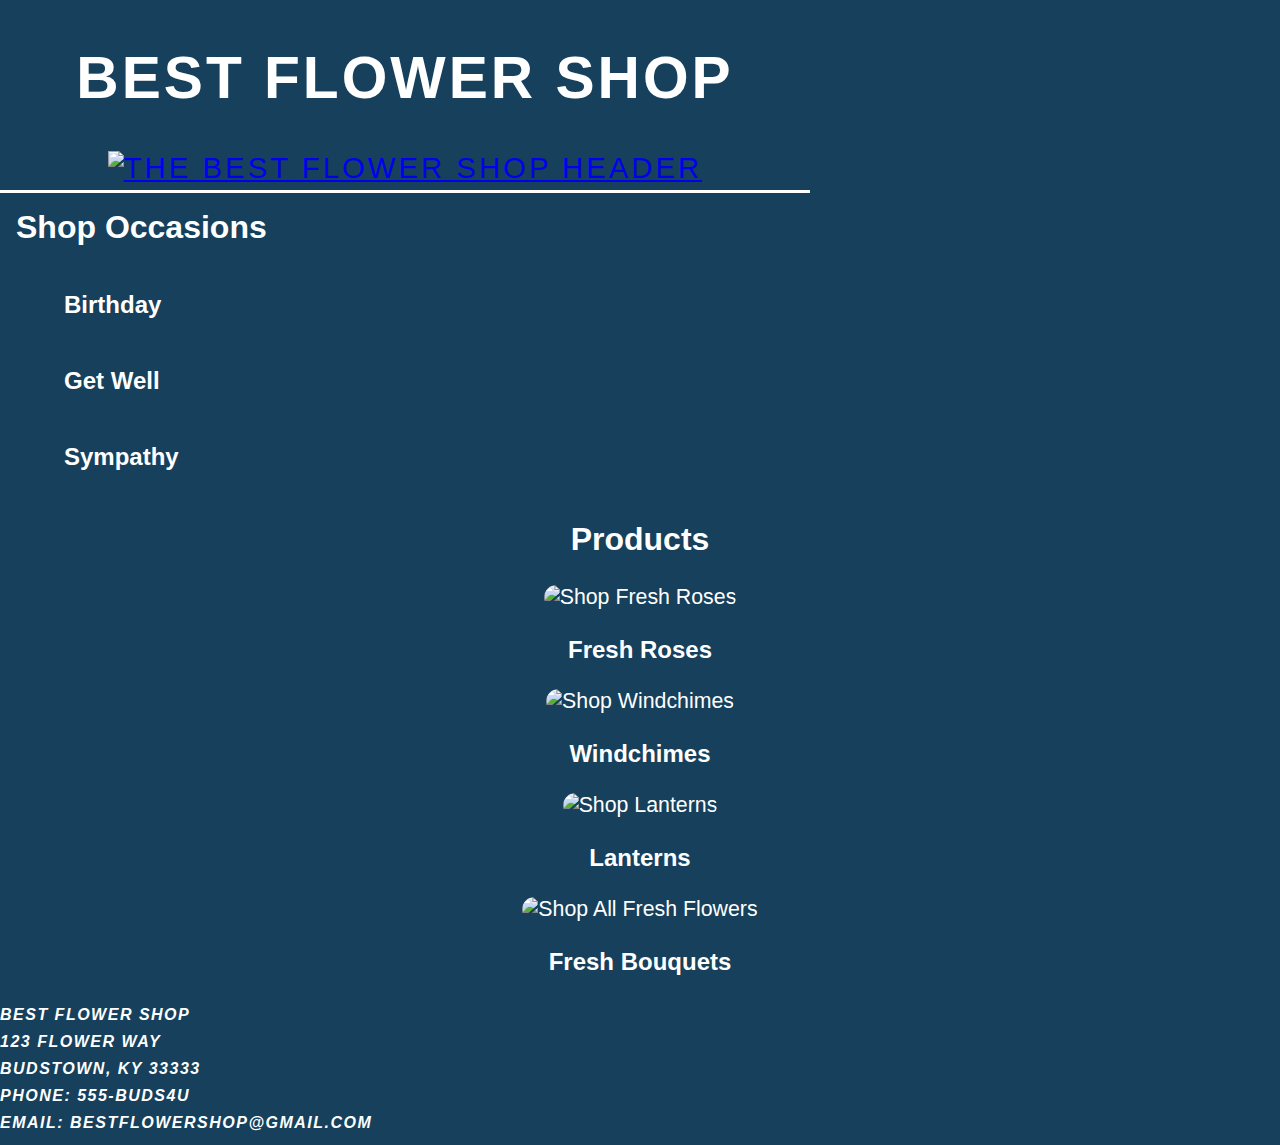
==== index.html @ 18ca62a1 "padding" ====
<!DOCTYPE html>
<html lang="en">
  <head>
    <meta charset="utf-8">
    <meta name="viewport" content="width=device-width, initial-scale=1.0">
    <meta name="language" content="en">
    <link rel="stylesheet" href="styles/styles.css">
    <title>BEST FLOWER SHOP</title>
  </head>

<body>
<header>
  <h1>Best Flower Shop</h1>
  <a href="index.html">
    <img src="images/logo.jpg" alt="The Best Flower Shop Header">
  </a>
</header>
<nav>
  <h2>Shop Occasions</h2>
    <ul>
      <li><a href="birthday.html">Birthday</a></li>
      <li><a href="getwell.html">Get Well</a></li>
      <li><a href="sympathy.html">Sympathy</a></li>
    </ul>
</nav>
<div class="wrapper">
    <section id="main_section">
      <h2>Products</h2>
          <img src="images/roses.png" alt="Shop Fresh Roses">
      <h3><a href="roses.html">Fresh Roses</a></h3>
          <img src="images/windchimes.png" alt="Shop Windchimes">
      <h3><a href="windchimes.html">Windchimes</a></h3>
          <img src="images/lanterns.png" alt="Shop Lanterns">
      <h3><a href="lanterns.html">Lanterns</a></h3>
          <img src="images/freshflowers.png" alt="Shop All Fresh Flowers">
      <h3><a href="freshbouquets.html">Fresh Bouquets</a></h3>
    </section>
</div>
  <footer>
    <address>
      <p>Best Flower Shop<br>
        123 Flower Way<br>
        Budstown, Ky 33333<br>
        phone: 555-BUDS4U<br>
        email: bestflowershop@gmail.com<br>
      </p>
    </address>
  </footer>

</body>
</html>
---- styles/styles.css ----
html {
  font-size: 100%;
  background-color: #16405bff;
  color: #ffffff;
  font-family: Calibri, sans-serif;
}

body {
  padding: 0;
  margin: 0;
  font-size: 16pt;
}

header {
  font-size: 22pt;
  text-transform: uppercase;
  letter-spacing: 3px;
  text-align: center;
  border-bottom: 3px solid white;
  width: 50rem;
  padding: 5px;
}

nav h2 {
  margin: 1rem 1rem 1rem 1rem;
}
nav ul {
  list-style: none;
}

nav ul li {
  padding: 1em 1em 1em 1em;
  font-weight: bold;
  font-size: 18pt;
}

nav ul li a {
  color: #ffffff;
  text-decoration: none;
}

nav ul li a:hover {
  color: pink;
  font-size: 24pt;
}

.wrapper {
  margin: 1rem 1rem 1rem 1rem;
  text-align: center;
}

.wrapper a {
  color: #ffffff;
  text-decoration: none;
  font-size: 18pt;
}

.wrapper a:hover {
  color: pink;
  font-size: 24pt;
}

#main_section img {
  border-radius: 20px;
}

footer {
  height: 9rem;
  line-height: 27px;
  font-size: 12pt;
  font-weight: bold;
  font-style: italic;
  text-transform: uppercase;
  letter-spacing: 1.5px;
}
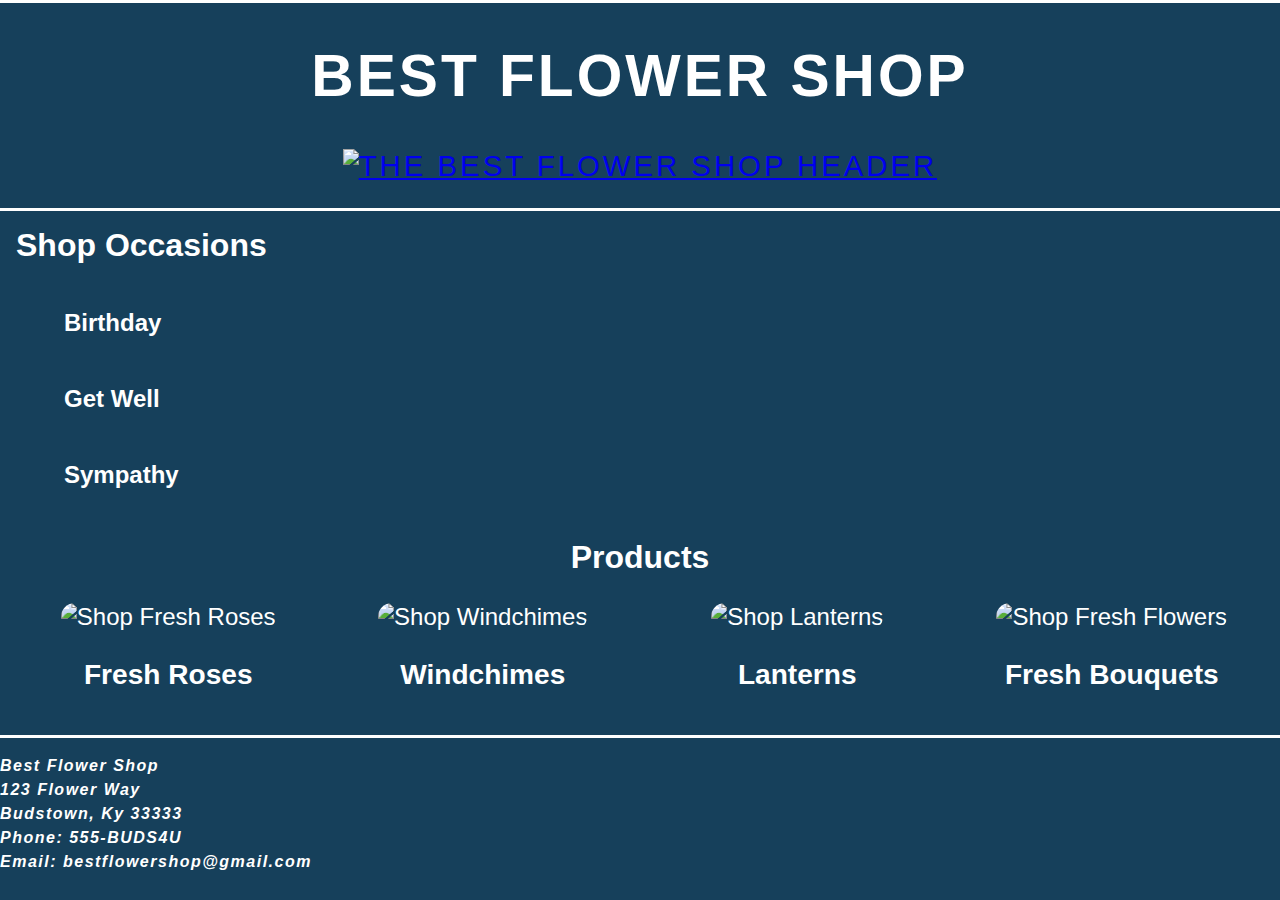
==== commit 1c5ce109: "Added grid items" ====
--- a/index.html
+++ b/index.html
@@ -12,7 +12,7 @@
 <header>
   <h1>Best Flower Shop</h1>
   <a href="index.html">
-    <img src="images/logo.jpg" alt="The Best Flower Shop Header">
+    <img id="logo" src="images/logo.jpg" alt="The Best Flower Shop Header">
   </a>
 </header>
 <nav>
@@ -24,16 +24,20 @@
     </ul>
 </nav>
 <div class="wrapper">
+    <h2>Products</h2>
     <section id="main_section">
-      <h2>Products</h2>
-          <img src="images/roses.png" alt="Shop Fresh Roses">
-      <h3><a href="roses.html">Fresh Roses</a></h3>
-          <img src="images/windchimes.png" alt="Shop Windchimes">
-      <h3><a href="windchimes.html">Windchimes</a></h3>
-          <img src="images/lanterns.png" alt="Shop Lanterns">
-      <h3><a href="lanterns.html">Lanterns</a></h3>
-          <img src="images/freshflowers.png" alt="Shop All Fresh Flowers">
-      <h3><a href="freshbouquets.html">Fresh Bouquets</a></h3>
+          <a href="roses.html">
+            <img src="images/roses.png" alt="Shop Fresh Roses"><h3>Fresh Roses</h3>
+          </a>
+          <a href="windchimes.html">
+            <img src="images/windchimes.png" alt="Shop Windchimes"><h3>Windchimes</h3>
+          </a>
+          <a href="lanterns.html">
+            <img src="images/lanterns.png" alt="Shop Lanterns"><h3>Lanterns</h3>
+          </a>
+          <a href="freshflowers.html">
+            <img src="images/freshflowers.png" alt="Shop Fresh Flowers"><h3>Fresh Bouquets</h3>
+          </a>
     </section>
 </div>
   <footer>
@@ -41,8 +45,8 @@
       <p>Best Flower Shop<br>
         123 Flower Way<br>
         Budstown, Ky 33333<br>
-        phone: 555-BUDS4U<br>
-        email: bestflowershop@gmail.com<br>
+        Phone: 555-BUDS4U<br>
+        Email: bestflowershop@gmail.com<br>
       </p>
     </address>
   </footer>
--- a/styles/styles.css
+++ b/styles/styles.css
@@ -16,14 +16,23 @@
   text-transform: uppercase;
   letter-spacing: 3px;
   text-align: center;
+  border-top: 3px solid white;
   border-bottom: 3px solid white;
-  width: 50rem;
-  padding: 5px;
+}
+
+#logo {
+  padding-bottom: 25px;
+}
+
+img {
+  height: 350px;
+  width: 400px;
 }
 
 nav h2 {
   margin: 1rem 1rem 1rem 1rem;
 }
+
 nav ul {
   list-style: none;
 }
@@ -42,6 +51,14 @@
 nav ul li a:hover {
   color: pink;
   font-size: 24pt;
+}
+
+section {
+   display: grid;
+   grid-template-columns: repeat(auto-fit, minmax(240px, 1fr));
+   grid-template-rows: auto;
+   justify-items: center;
+   gap: 10px;
 }
 
 .wrapper {
@@ -65,11 +82,12 @@
 }
 
 footer {
+  display: flex;
   height: 9rem;
-  line-height: 27px;
+  line-height: 24px;
   font-size: 12pt;
   font-weight: bold;
   font-style: italic;
-  text-transform: uppercase;
   letter-spacing: 1.5px;
+  border-top: 3px solid white;
 }
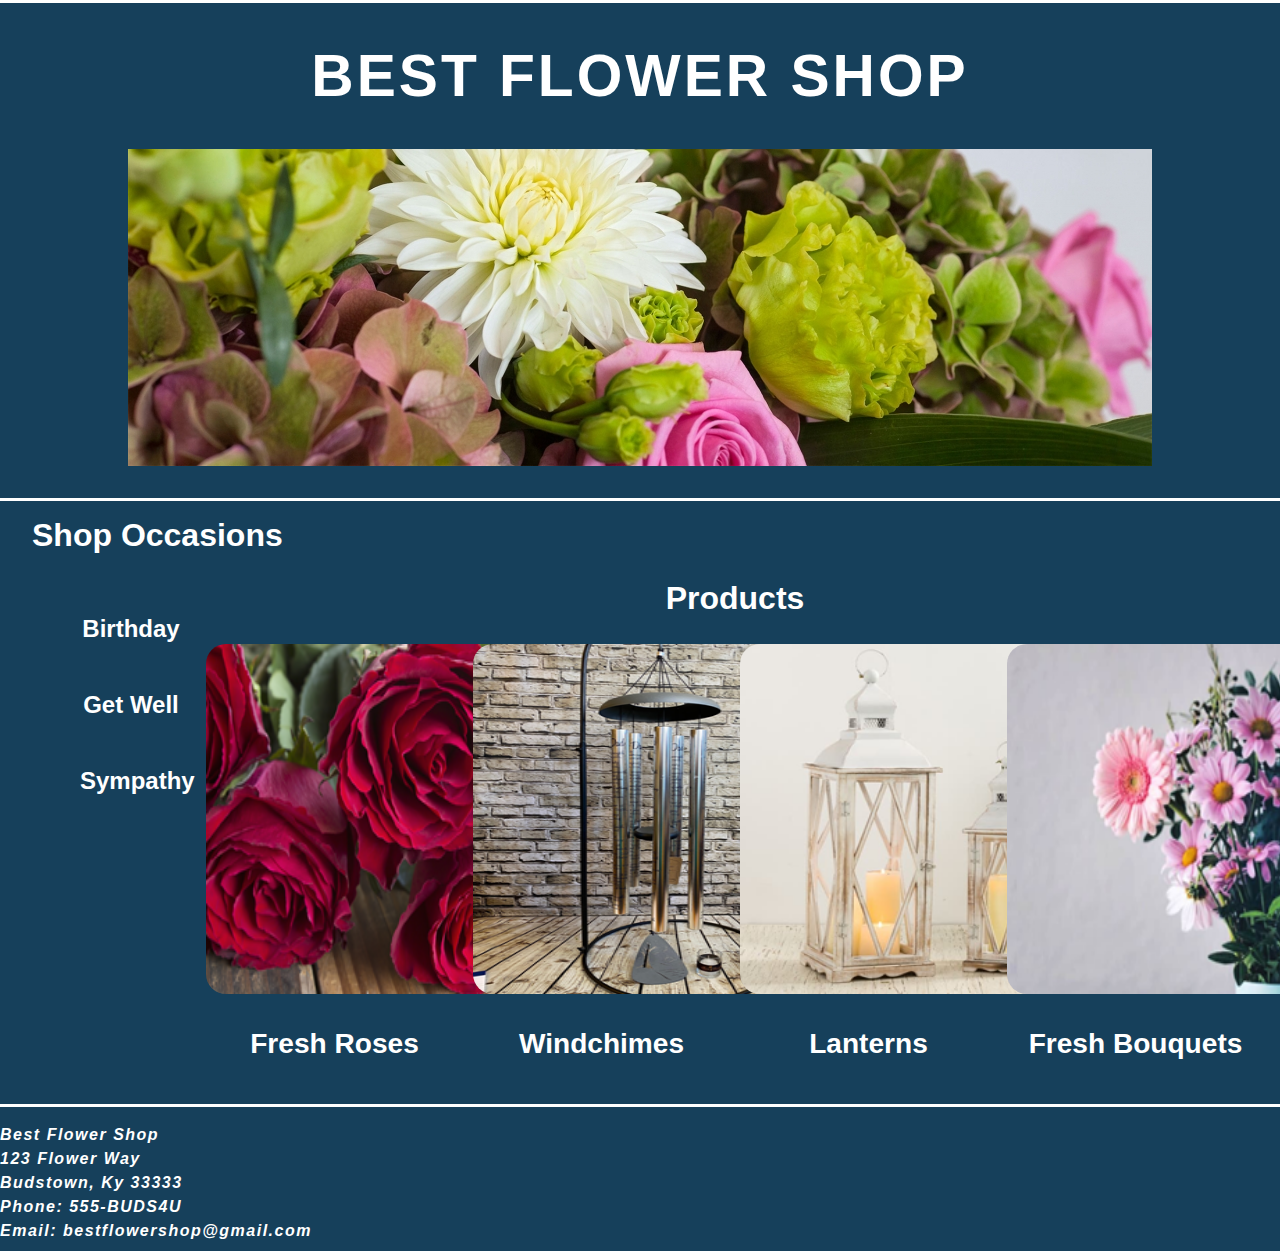
==== commit 686ad1ac: "1 Page Site Upload" ====
--- a/index.html
+++ b/index.html
@@ -15,6 +15,7 @@
     <img id="logo" src="images/logo.jpg" alt="The Best Flower Shop Header">
   </a>
 </header>
+<div class="wrapper">
 <nav>
   <h2>Shop Occasions</h2>
     <ul>
@@ -23,7 +24,7 @@
       <li><a href="sympathy.html">Sympathy</a></li>
     </ul>
 </nav>
-<div class="wrapper">
+
     <h2>Products</h2>
     <section id="main_section">
           <a href="roses.html">
--- a/styles/styles.css
+++ b/styles/styles.css
@@ -22,6 +22,8 @@
 
 #logo {
   padding-bottom: 25px;
+  height: auto;
+  width: auto;
 }
 
 img {
@@ -31,9 +33,14 @@
 
 nav h2 {
   margin: 1rem 1rem 1rem 1rem;
+  text-align: left;
 }
 
 nav ul {
+  display: block;
+  float: left;
+  width: 150px;
+  position: relative;
   list-style: none;
 }
 
@@ -43,22 +50,11 @@
   font-size: 18pt;
 }
 
-nav ul li a {
-  color: #ffffff;
-  text-decoration: none;
-}
-
-nav ul li a:hover {
-  color: pink;
-  font-size: 24pt;
-}
-
 section {
-   display: grid;
-   grid-template-columns: repeat(auto-fit, minmax(240px, 1fr));
-   grid-template-rows: auto;
-   justify-items: center;
-   gap: 10px;
+  display: grid;
+  grid-template-columns: repeat(auto-fit, minmax(150px, 1fr));
+  grid-template-rows: auto;
+  gap: 10px;
 }
 
 .wrapper {
@@ -82,7 +78,6 @@
 }
 
 footer {
-  display: flex;
   height: 9rem;
   line-height: 24px;
   font-size: 12pt;
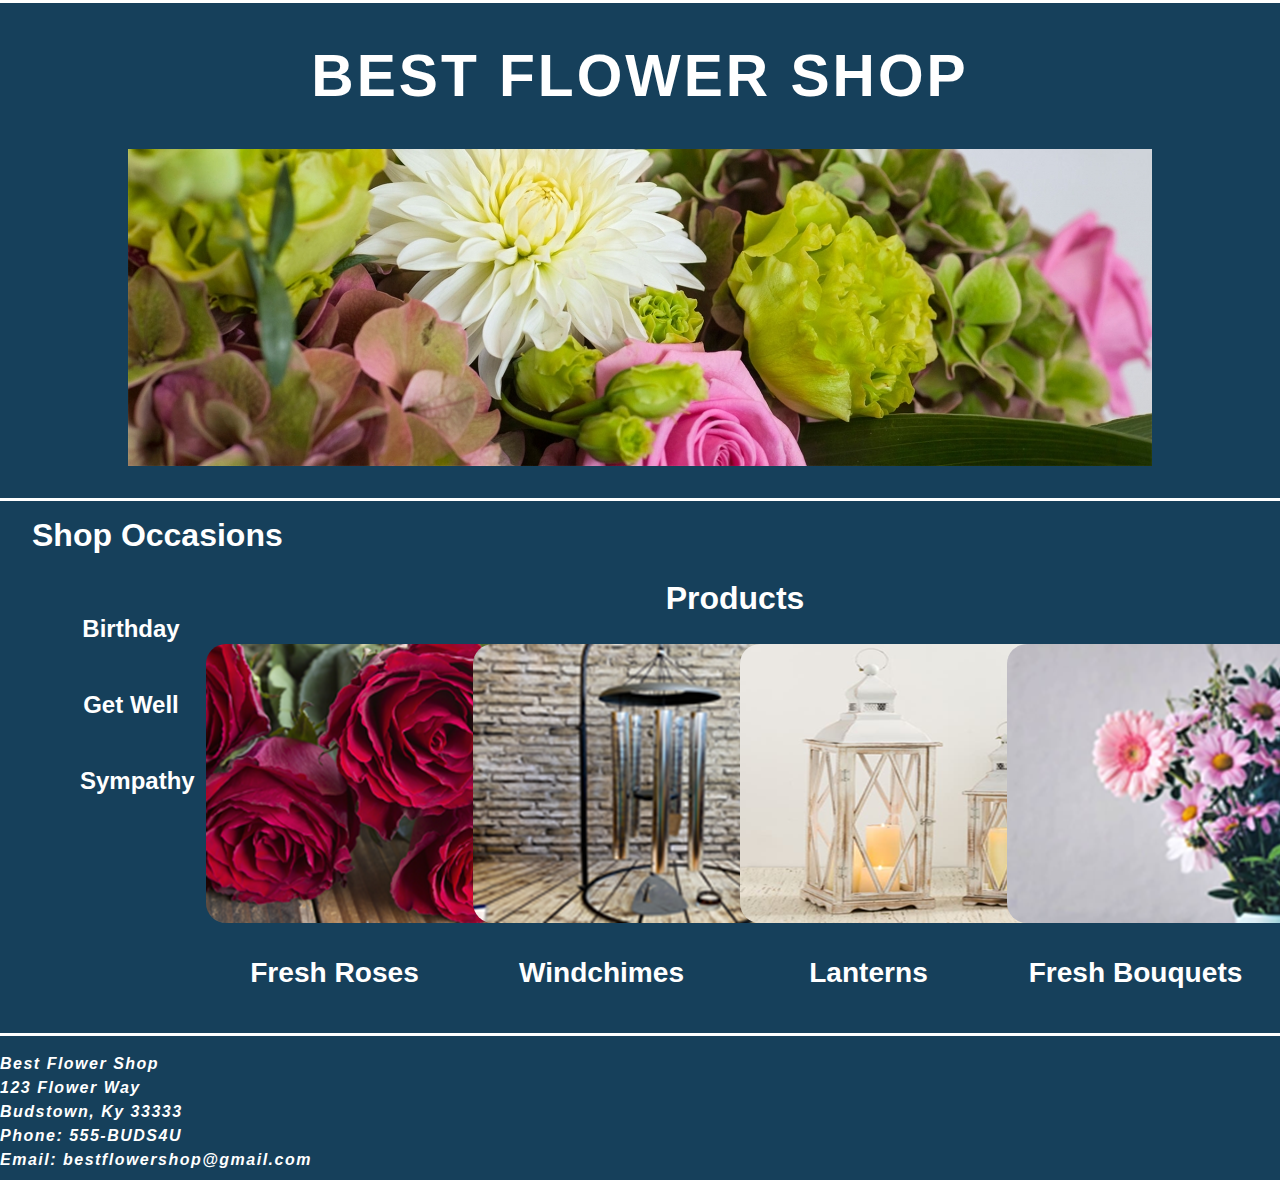
==== commit 5a1a22b3: "Responsive Images" ====
--- a/index.html
+++ b/index.html
@@ -28,16 +28,28 @@
     <h2>Products</h2>
     <section id="main_section">
           <a href="roses.html">
-            <img src="images/roses.png" alt="Shop Fresh Roses"><h3>Fresh Roses</h3>
+            <img srcset="images/roses200w.png 200w, images/roses400w.png 400w"
+              sizes="(max-width: 400px) 200px, 400px"
+              src="images/roses.png"
+              title="Shop Fresh Roses" alt="Shop Fresh Roses"><h3>Fresh Roses</h3>
           </a>
           <a href="windchimes.html">
-            <img src="images/windchimes.png" alt="Shop Windchimes"><h3>Windchimes</h3>
+            <img srcset="images/windchimes200w.png 200w, images/windchimes400w.png 400w"
+              sizes="(max-width: 400px) 200px, 400px"
+              src="images/windchimes.png"
+              title="Shop Windchimes" alt="Shop Windchimes"><h3>Windchimes</h3>
           </a>
           <a href="lanterns.html">
-            <img src="images/lanterns.png" alt="Shop Lanterns"><h3>Lanterns</h3>
+            <img srcset="images/lanterns200w.png 200w, images/lanterns400w.png 400w"
+              sizes="(max-width: 400px) 200px, 400px"
+              src="images/lanterns.png"
+              title="Shop Lanterns" alt="Shop Lanterns"><h3>Lanterns</h3>
           </a>
           <a href="freshflowers.html">
-            <img src="images/freshflowers.png" alt="Shop Fresh Flowers"><h3>Fresh Bouquets</h3>
+            <img srcset="images/freshflowers200w.png 200w, images/freshflowers400w.png 400w"
+              sizes="(max-width: 400px) 200px, 400px"
+              src="images/freshflowers.png"
+              title="Shop Fresh Flowers" alt="Shop Fresh Flowers"><h3>Fresh Bouquets</h3>
           </a>
     </section>
 </div>
--- a/styles/styles.css
+++ b/styles/styles.css
@@ -24,11 +24,6 @@
   padding-bottom: 25px;
   height: auto;
   width: auto;
-}
-
-img {
-  height: 350px;
-  width: 400px;
 }
 
 nav h2 {
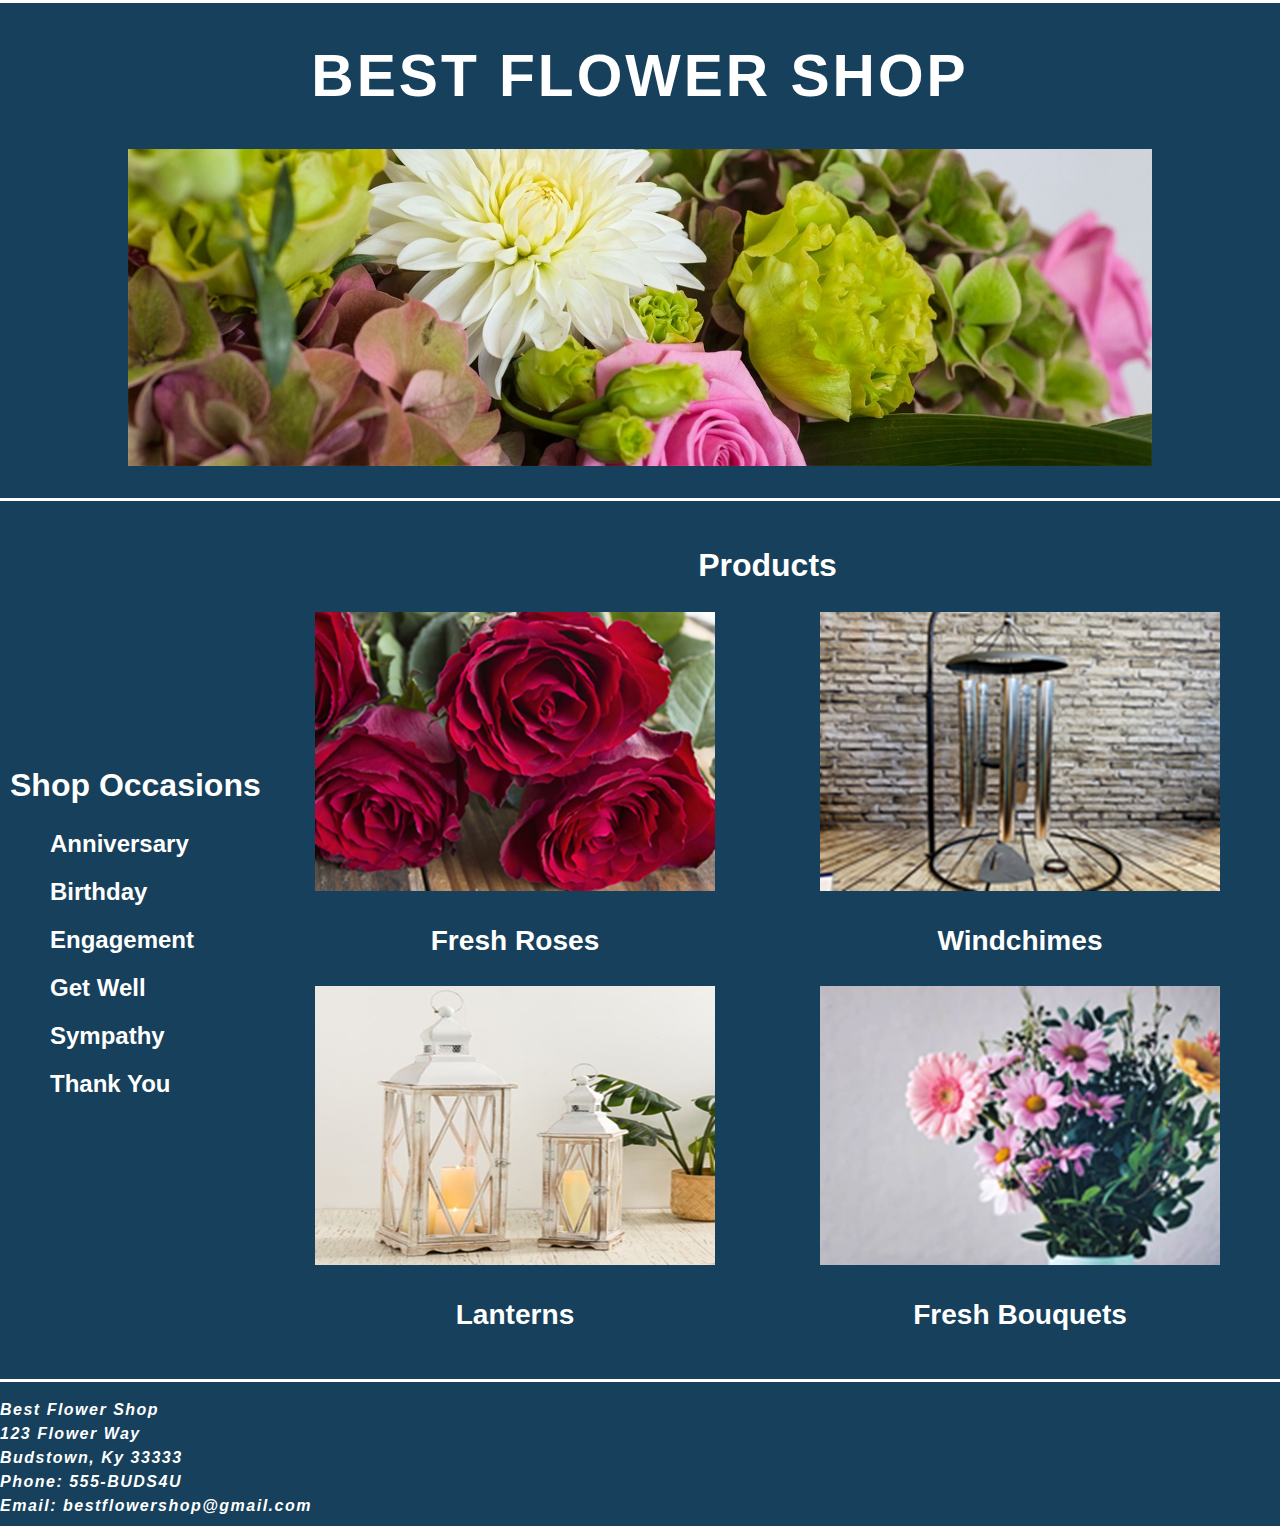
==== commit f1bbadb6: "Add Forms" ====
--- a/index.html
+++ b/index.html
@@ -15,54 +15,64 @@
     <img id="logo" src="images/logo.jpg" alt="The Best Flower Shop Header">
   </a>
 </header>
-<div class="wrapper">
-<nav>
-  <h2>Shop Occasions</h2>
-    <ul>
-      <li><a href="birthday.html">Birthday</a></li>
-      <li><a href="getwell.html">Get Well</a></li>
-      <li><a href="sympathy.html">Sympathy</a></li>
-    </ul>
-</nav>
-
-    <h2>Products</h2>
-    <section id="main_section">
-          <a href="roses.html">
-            <img srcset="images/roses200w.png 200w, images/roses400w.png 400w"
-              sizes="(max-width: 400px) 200px, 400px"
-              src="images/roses.png"
-              title="Shop Fresh Roses" alt="Shop Fresh Roses"><h3>Fresh Roses</h3>
-          </a>
-          <a href="windchimes.html">
-            <img srcset="images/windchimes200w.png 200w, images/windchimes400w.png 400w"
-              sizes="(max-width: 400px) 200px, 400px"
-              src="images/windchimes.png"
-              title="Shop Windchimes" alt="Shop Windchimes"><h3>Windchimes</h3>
-          </a>
-          <a href="lanterns.html">
-            <img srcset="images/lanterns200w.png 200w, images/lanterns400w.png 400w"
-              sizes="(max-width: 400px) 200px, 400px"
-              src="images/lanterns.png"
-              title="Shop Lanterns" alt="Shop Lanterns"><h3>Lanterns</h3>
-          </a>
-          <a href="freshflowers.html">
-            <img srcset="images/freshflowers200w.png 200w, images/freshflowers400w.png 400w"
-              sizes="(max-width: 400px) 200px, 400px"
-              src="images/freshflowers.png"
-              title="Shop Fresh Flowers" alt="Shop Fresh Flowers"><h3>Fresh Bouquets</h3>
-          </a>
-    </section>
+<div class="productsgrid">
+  <div class="nav"><h2>Shop Occasions</h2>
+      <nav>
+        <ul>
+          <li><a href="anniversary.html">Anniversary</a></li>
+          <li><a href="birthday.html">Birthday</a></li>
+          <li><a href="engagement.html">Engagement</a></li>
+          <li><a href="getwell.html">Get Well</a></li>
+          <li><a href="sympathy.html">Sympathy</a></li>
+          <li><a href="thankyou.html">Thank You</a></li>
+        </ul>
+      </nav>
+  </div>
+  <div class="productheader"><h2>Products</h2></div>
+  <div class="product"><a href="roses.html">
+        <img srcset="
+              images/roses200w.png 200w,
+              images/roses400w.png 400w"
+        sizes="(max-width: 400px) 200px, 400px"
+        src="images/roses.png"
+        title="Shop Fresh Roses" alt="Shop Fresh Roses"><h3>Fresh Roses</h3></a>
+  </div>
+  <div class="product"><a href="windchimes.html">
+        <img srcset="
+              images/windchimes200w.png 200w,
+              images/windchimes400w.png 400w"
+        sizes="(max-width: 400px) 200px, 400px"
+        src="images/windchimes.png"
+        title="Shop Windchimes" alt="Shop Windchimes"><h3>Windchimes</h3></a>
+  </div>
+  <div class="product"><a href="lanterns.html">
+        <img srcset="
+              images/lanterns200w.png 200w,
+              images/lanterns400w.png 400w"
+        sizes="(max-width: 400px) 200px, 400px"
+        src="images/lanterns.png"
+        title="Shop Lanterns" alt="Shop Lanterns"><h3>Lanterns</h3></a>
+  </div>
+  <div class="product"><a href="freshflowers.html">
+        <img srcset="
+              images/freshflowers200w.png 200w,
+              images/freshflowers400w.png 400w"
+        sizes="(max-width: 400px) 200px, 400px"
+        src="images/freshflowers.png"
+        title="Shop Fresh Flowers" alt="Shop Fresh Flowers"><h3>Fresh Bouquets</h3></a>
+  </div>
 </div>
-  <footer>
-    <address>
-      <p>Best Flower Shop<br>
-        123 Flower Way<br>
-        Budstown, Ky 33333<br>
-        Phone: 555-BUDS4U<br>
-        Email: bestflowershop@gmail.com<br>
-      </p>
-    </address>
-  </footer>
-
+<div class="footer">
+    <footer>
+      <address>
+        <p>Best Flower Shop<br>
+          123 Flower Way<br>
+          Budstown, Ky 33333<br>
+          Phone: 555-BUDS4U<br>
+          Email: bestflowershop@gmail.com<br>
+        </p>
+      </address>
+    </footer>
+  </div>
 </body>
 </html>
--- a/styles/styles.css
+++ b/styles/styles.css
@@ -26,50 +26,135 @@
   width: auto;
 }
 
-nav h2 {
-  margin: 1rem 1rem 1rem 1rem;
-  text-align: left;
+.productsgrid {
+  max-width: auto;
+  margin: 10px auto;
+  padding: 10px;
+  text-align: center;
+  display: grid;
+  grid-template-columns: 20% 40% 40%;
+  grid-gap: 1px;
+  align-items: center;
+  justify-content: start;
+ }
+
+ .product {
+   background-color: #16405bff;
+   color: #ffffff;
+ }
+
+ .product a {
+   color: #ffffff;
+   text-decoration: none;
+   font-size: 18pt;
+ }
+
+ .product a:hover {
+   color: pink;
+   font-size: 24pt;
+   text-shadow: 1px 1px 2px black;
+ }
+
+ .productheader {
+   grid-column-start: 2;
+   grid-column-end: 4;
+ }
+
+ .nav {
+   background-color: #16405bff;
+   color: #ffffff;
+   text-align: left;
+   align-self: center;
+   grid-row-start: 1;
+   grid-row-end: 4;
 }
 
 nav ul {
-  display: block;
-  float: left;
-  width: 150px;
-  position: relative;
   list-style: none;
 }
 
 nav ul li {
-  padding: 1em 1em 1em 1em;
+  padding-bottom: 20px;
   font-weight: bold;
   font-size: 18pt;
 }
 
-section {
-  display: grid;
-  grid-template-columns: repeat(auto-fit, minmax(150px, 1fr));
-  grid-template-rows: auto;
-  gap: 10px;
-}
-
-.wrapper {
-  margin: 1rem 1rem 1rem 1rem;
-  text-align: center;
-}
-
-.wrapper a {
+.nav a {
   color: #ffffff;
   text-decoration: none;
   font-size: 18pt;
 }
 
-.wrapper a:hover {
+.nav a:hover {
   color: pink;
   font-size: 24pt;
+  text-shadow: 1px 1px 2px black;
 }
 
-#main_section img {
-  border-radius: 20px;
+.breadcrumb ul {
+    display: flex;
+    padding-bottom: 25px;
+    font-size: 12pt;
+}
+
+.breadcrumb li:before {
+    content: ">";
+}
+
+.breadcrumb li:first-child::before {
+    content: "";
+}
+
+.ProdTables {
+  margin-left: auto;
+  margin-right: auto;
+  width: 65%;
+}
+
+.tabletitle {
+  font-weight: bold;
+  font-size: 22pt;
+  text-align: left;
+}
+
+th, td {
+  padding: 10px 10px 10px 10px;
+  font-weight: bold;
+  font-size: 14pt;
+}
+
+#RoseType {
+  font-family: Calibri;
+  font-size: 11pt;
+}
+
+#RoseSize {
+  font-family: Calibri;
+  font-size: 11pt;
+}
+
+#roses {
+  width: 500px;
+  height: 400px;
+}
+
+#LanternType {
+  font-family: Calibri;
+  font-size: 11pt;
+}
+
+#LanternSize {
+  font-family: Calibri;
+  font-size: 11pt;
+}
+
+.basic-form input {
+  font-family: Calibri;
+  font-size: 11pt;
+  font-weight: bold;
+  width: 250px;
+  height: 50px;
+  border: 2px solid white;
 }
 
 footer {
